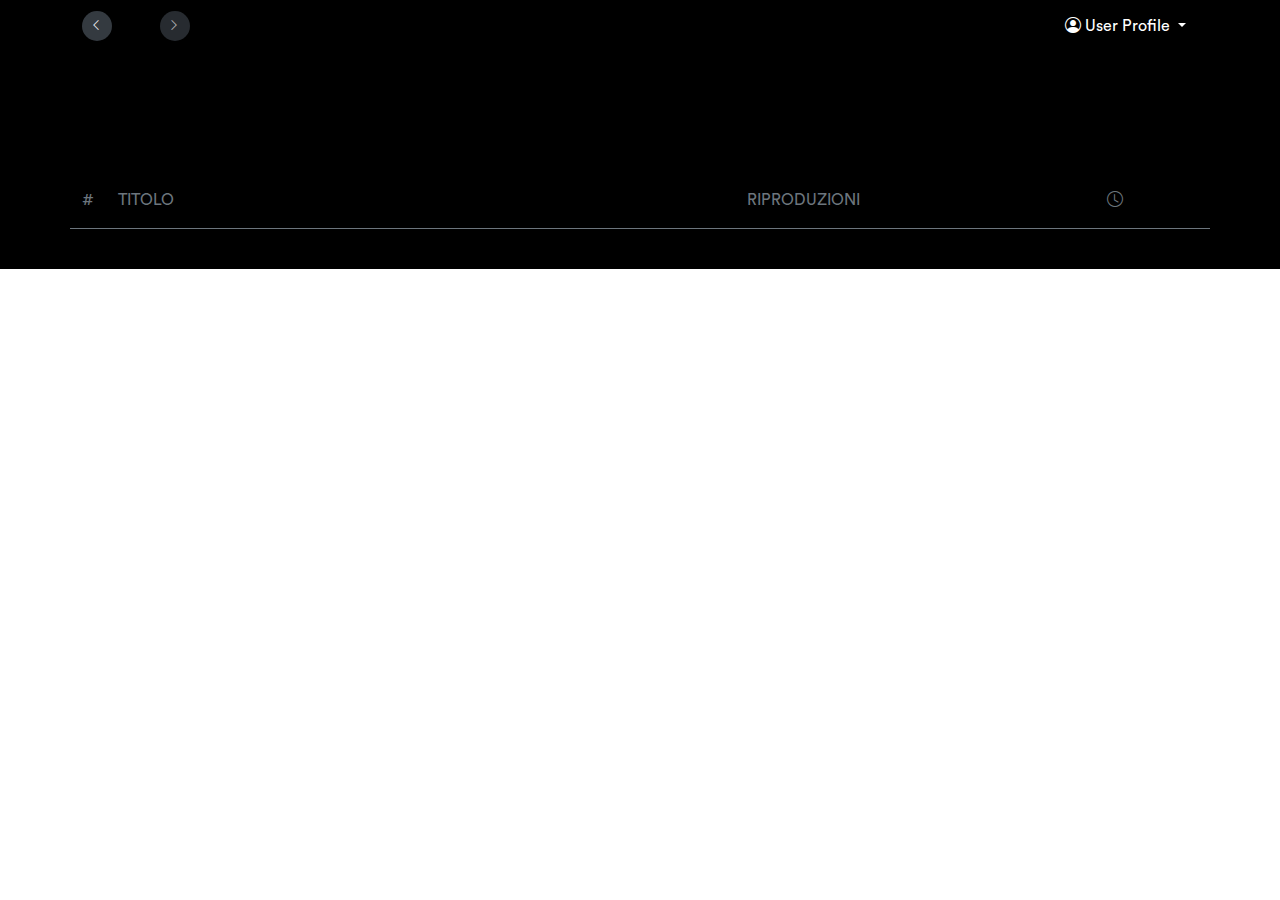
==== album.html @ a4361ab7 "Fix finale" ====
<!DOCTYPE html>
<html lang="en">

<head>
  <meta charset="UTF-8">
  <meta name="description" content="Clone Spotify di Team-6 Build Week 2 Fs0723">
  <meta name="keywords" content="Esercizio, Epicode, Spotify">
  <meta name="author"
    content="Ermias De Angeli, Francesco Sileoni, Giuseppe Riccardo Averna, Fabio Gilardi, Vincenzo Costantini ">
  <meta name="viewport" content="width=device-width, initial-scale=1.0">

  <!-- Open Graph tags per la condivisione sui social media -->
  <meta property="og:title" content="Clonify" />
  <meta property="og:type" content="website" />
  <meta property="og:url" content="https://vikappa.github.io/BW2-TEAM6/" />
  <meta property="og:image" content="https://raw.githubusercontent.com/Vikappa/BW2-TEAM6/main/assets/meta/share.png" />
  <meta property="og:description" content="Clone Spotify di Team-6 Build Week 2 Fs0723" />
  <meta property="og:site_name" content="Clonify" />

  <!-- Twitter Card tags -->
  <meta name="twitter:card" content="https://raw.githubusercontent.com/Vikappa/BW2-TEAM6/main/assets/meta/share.png">
  <meta name="twitter:site" content="@nomeutenteTwitter">
  <meta name="twitter:title" content="Clonify">
  <meta name="twitter:description" content="Clone Spotify di Team-6 Build Week 2 Fs0723">
  <meta name="twitter:image" content="https://raw.githubusercontent.com/Vikappa/BW2-TEAM6/main/assets/meta/share.png">

  <!-- Canonical Link per evitare contenuto duplicato -->
  <link rel="canonical" href="https://vikappa.github.io/BW2-TEAM6/">

  <!-- Favicon -->
  <link rel="icon" type="image/png" sizes="32x32" href="./assets/meta/favIcon.png">
  <link rel="apple-touch-icon" sizes="180x180" href="./assets/meta/favIcon.png">
  <link rel="stylesheet" href="./assets/scss/style.css" />

  <!-- STYLE -->
  <link rel="stylesheet" href="https://cdn.jsdelivr.net/npm/bootstrap-icons@1.11.3/font/bootstrap-icons.min.css" />
  <link rel="stylesheet" href="./assets/css/index.css" />

  <!-- FONT -->
  <link rel="stylesheet" href="./assets/css/circular-font.css" />
  <title>Album Page</title>
</head>

<body style="font-family: circular">
  <div class="barra-sinistra"></div>

  <main class="bg-black">
    <div class="container pb-2 pb-md-4 pt-md-0">
      <div class="row">
        <!--Parte superiore frecce e utente-->
        <div class="col-md-12 d-none pt-2 pb-4 d-md-flex justify-content-between bg-color">
          <div class="d-flex align-items-center">
            <a class="me-5 bg-dark text-light btn-circle px-2 py-1 d-flex align-items-center border-0"
              href="./index.html">
              <i class="bi bi-chevron-left"></i>
            </a>
            <button class="bg-dark text-light btn-circle px-2 py-1 d-flex align-items-center opacity-75 border-0">
              <i class="bi bi-chevron-right"></i>
            </button>
          </div>
          <div class="dropdown">
            <button class="btn btn-dark rounded-pill dropdown-toggle bg-black border-0" type="button"
              data-bs-toggle="dropdown" aria-expanded="false">
              <i class="bi bi-person-circle"></i> User Profile
            </button>
            <ul class="dropdown-menu dropdown-menu-dark">
              <li><a class="dropdown-item" href="#">Action</a></li>
              <li><a class="dropdown-item" href="#">Another action</a></li>
              <li>
                <a class="dropdown-item" href="#">Something else here</a>
              </li>
              <li>
                <hr class="dropdown-divider" />
              </li>
              <li><a class="dropdown-item" href="#">Separated link</a></li>
            </ul>
          </div>
        </div>
        <!-- Album e info dell'album -->
        <div class="col-12 pb-md-0 py-2 bg-color" id="albumCover">
          <div class="row"></div>
        </div>
        <!-- Sezione play e album interaction desktop -->
        <div class="col-12 d-none d-md-flex align-items-center py-5 bg-linear" id="playBar">
        </div>
        <!-- Sezione play e album interaction mobile  -->
        <div class="col-12 d-md-none d-flex align-items-center justify-content-between py-3 bg-linear">
          <div>
            <button class="text-white fs-3 btn btn-body border-0">
              <i class="bi bi-heart"></i>
            </button>
            <button class="text-white fs-3 btn btn-body border-0 mx-3">
              <i class="bi bi-arrow-down-circle"></i>
            </button>
            <button class="text-white fs-3 btn btn-body border-0">
              <i class="bi bi-three-dots-vertical"></i>
            </button>
          </div>
          <div>
            <button class="text-white fs-3 btn btn-body border-0">
              <i class="bi bi-shuffle"></i>
            </button>
            <button class="bg-primary fs-2 text-white ms-3 border-0 rounded-circle pt-1 px-2">
              <i class="bi bi-caret-right-fill"></i>
            </button>
          </div>
        </div>
        <!-- Sezione tracce -->
        <div class="col-12 pt-0 pt-md-3" id="albumTracks">
          <div class="row d-none d-md-flex border-bottom border-secondary mb-3">
            <div class="col-7" id="trackName">
              <p class="text-secondary"><span class="me-4">#</span>TITOLO</p>
            </div>
            <div class="col-3" id="trackReproductions">
              <p class="text-secondary">RIPRODUZIONI</p>
            </div>
            <div class="col-2 text-center" id="trackDuration">
              <i class="bi bi-clock text-secondary"></i>
            </div>
          </div>
        </div>
      </div>
    </div>
  </main>

  <div class="barra-destra"></div>

  <script src="./scripts/bootstrap/bootstrap.bundle.min.js"></script>
  <script type="module" src="./album.js"></script>
  <script type="module" src="./scripts/fetchAlbumObg.js"></script>
</body>

</html>
---- assets/css/index.css ----
.btn-circle.btn-xl {
    width: 70px;
    height: 70px;
    padding: 10px 16px;
    border-radius: 35px;
    font-size: 24px;
    line-height: 1.33;
}

.btn-circle {
    width: 30px;
    height: 30px;
    padding: 6px 0px;
    border-radius: 15px;
    text-align: center;
    font-size: 12px;
    line-height: 1.42857;
}

.gradient-bg-diagonalGray {
    background: radial-gradient(circle at top right, #202020 25%, #050505 75%);

}

.userBar {
    display: flex;
    justify-content: space-between;
    padding: 1%;
}

/* Modifiche valori classi BS ad hoc  */

.userButton {
    --bs-btn-color: black;
    --bs-btn-bg: black;
    --bs-btn-hover-bg: #383838;
    --bs-btn-border-color: transparent;
    --bs-btn-hover-border-color: white;
    padding: var(--bs-btn-padding-y) var(--bs-btn-padding-x);
    font-family: var(--bs-btn-font-family);
    font-size: var(--bs-btn-font-size);
    font-weight: var(--bs-btn-font-weight);
    line-height: var(--bs-btn-line-height);
    border: var(--bs-btn-border-width) solid var(--bs-btn-border-color);
    border-radius: var(--bs-btn-border-radius);
    background-color: var(--bs-btn-bg);
}

.ridimensiona {
    height: 35px;
    width: 35px;
    border-radius: 100%;
}

.cardBuonasera {
    width: 30% !important;
}

.cardBuonasera:hover {
    filter: brightness(150%);
}

.liRicerca:hover {
    filter: brightness(150%);
    background-color: var(--bs-gray-700);
}

#albumCoverPlayerbar {
    height: auto;
    object-fit: contain;
    object-position: center;
    height: 100%;
}

.hover-red:hover {
    color: var(--bs-danger) !important;

}

.hover-green:hover {
    color: var(--bs-primary) !important;
}

.bi-pause-circle-fill {
    color: var(--bs-primary) !important;

}

.smalltext {
    font-size: 11px !important;
}

.smalltitle {
    font-size: 17px !important;
}

.imgSearchBar {
    height: 60px !important;
    width: auto !important;
}

#barraDestra {
    width: 15%;
}

#barraDestra.closing {
    animation: close;
    transition: width 0.5s ease-in-out;
    display: none;
    animation: closing 0.5s forwards;
}

#imgHeroTrack {
    display: none;
}

@media screen and (min-height: 576px) {
    #imgHeroTrack {
        display: inline;
        width: 200px;
        height: 200px;
    }

    #titoloHeaderTrack {
        font-size: 2rem !important;
    }
}

@media screen and (min-height: 768px) {

    #titoloHeaderTrack {
        font-size: 3rem !important;
    }
}

@media screen and (min-height: 992px) {

    #titoloHeaderTrack {
        font-size: 4rem !important;
    }
}
---- assets/css/circular-font.css ----
@font-face {
  font-family: "Circular";
  src: url(../fonts/CircularStd-Light.otf);
  font-weight: 300;
  font-style: normal;
}
@font-face {
  font-family: "Circular";
  src: url(../fonts/CircularStd-LightItalic.otf);
  font-weight: 300;
  font-style: italic;
}
@font-face {
  font-family: "Circular";
  src: url(../fonts/CircularStd-Book.otf);
  font-weight: 400;
  font-style: normal;
}
@font-face {
  font-family: "Circular";
  src: url(../fonts/CircularStd-BookItalic.otf);
  font-weight: 400;
  font-style: italic;
}
@font-face {
  font-family: "Circular";
  src: url(../fonts/CircularStd-Medium.otf);
  font-weight: 500;
  font-style: normal;
}
@font-face {
  font-family: "Circular";
  src: url(../fonts/CircularStd-MediumItalic.otf);
  font-weight: 500;
  font-style: italic;
}
@font-face {
  font-family: "Circular";
  src: url(../fonts/CircularStd-MediumItalic.otf);
  font-weight: 500;
  font-style: italic;
}
@font-face {
  font-family: "Circular";
  src: url(../fonts/CircularStd-Bold.otf);
  font-weight: 700;
  font-style: normal;
}
@font-face {
  font-family: "Circular";
  src: url(../fonts/CircularStd-BoldItalic.otf);
  font-weight: 700;
  font-style: italic;
}
@font-face {
  font-family: "Circular";
  src: url(../fonts/CircularStd-Black.otf);
  font-weight: 900;
  font-style: normal;
}
@font-face {
  font-family: "Circular";
  src: url(../fonts/CircularStd-BlackItalic.otf);
  font-weight: 900;
  font-style: italic;
}
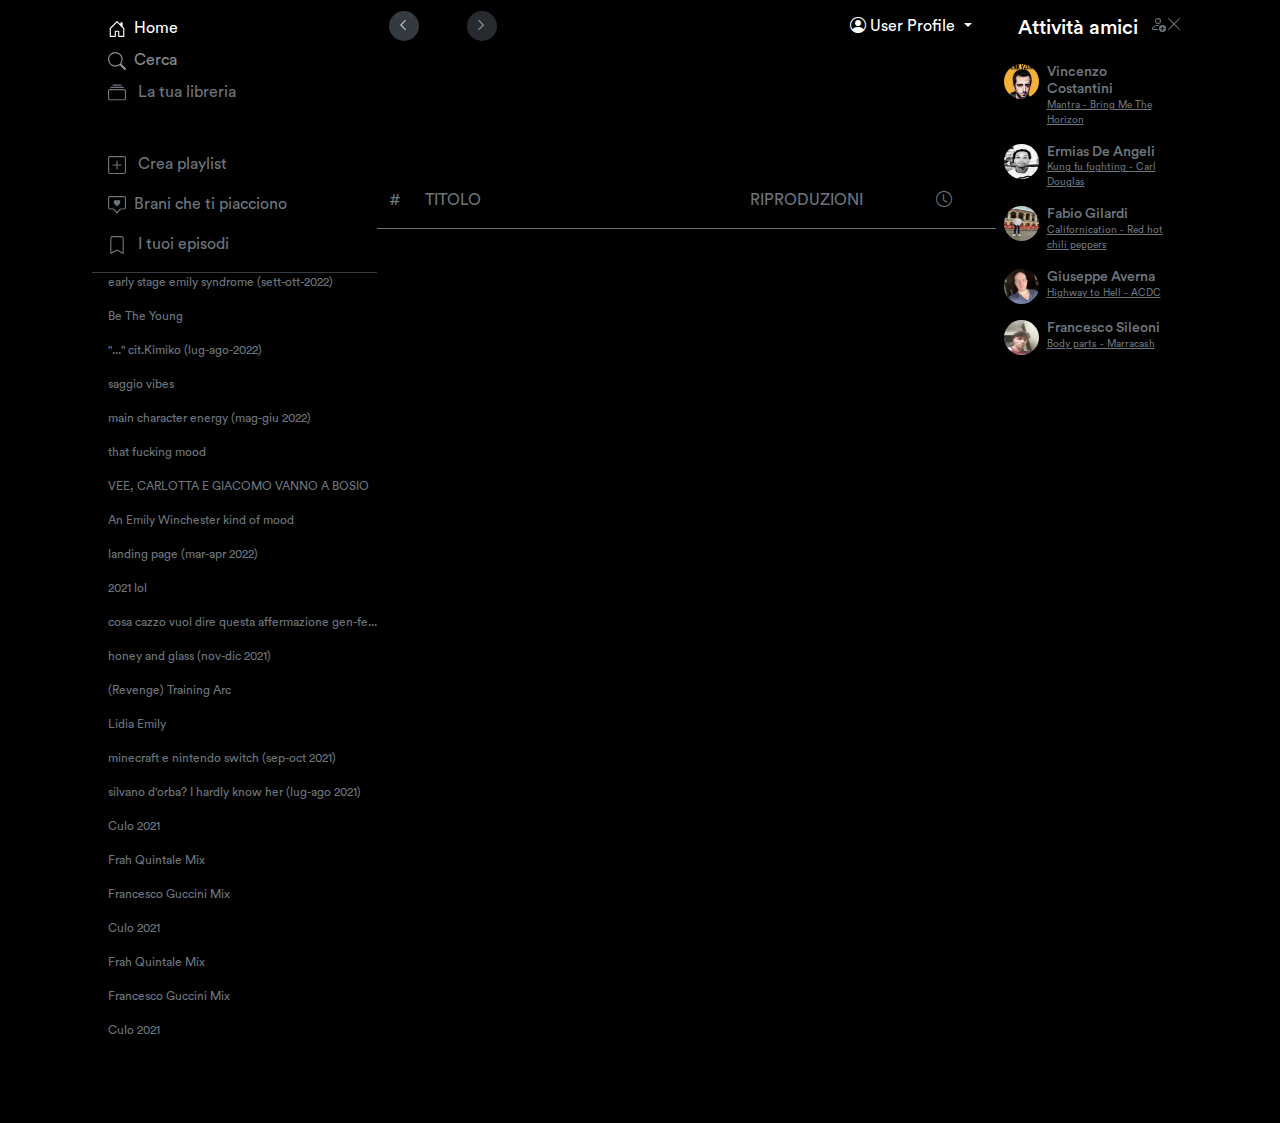
==== commit 74aa3af1: "sidebars-added" ====
--- a/album.html
+++ b/album.html
@@ -1,133 +1,442 @@
 <!DOCTYPE html>
 <html lang="en">
-
-<head>
-  <meta charset="UTF-8">
-  <meta name="description" content="Clone Spotify di Team-6 Build Week 2 Fs0723">
-  <meta name="keywords" content="Esercizio, Epicode, Spotify">
-  <meta name="author"
-    content="Ermias De Angeli, Francesco Sileoni, Giuseppe Riccardo Averna, Fabio Gilardi, Vincenzo Costantini ">
-  <meta name="viewport" content="width=device-width, initial-scale=1.0">
-
-  <!-- Open Graph tags per la condivisione sui social media -->
-  <meta property="og:title" content="Clonify" />
-  <meta property="og:type" content="website" />
-  <meta property="og:url" content="https://vikappa.github.io/BW2-TEAM6/" />
-  <meta property="og:image" content="https://raw.githubusercontent.com/Vikappa/BW2-TEAM6/main/assets/meta/share.png" />
-  <meta property="og:description" content="Clone Spotify di Team-6 Build Week 2 Fs0723" />
-  <meta property="og:site_name" content="Clonify" />
-
-  <!-- Twitter Card tags -->
-  <meta name="twitter:card" content="https://raw.githubusercontent.com/Vikappa/BW2-TEAM6/main/assets/meta/share.png">
-  <meta name="twitter:site" content="@nomeutenteTwitter">
-  <meta name="twitter:title" content="Clonify">
-  <meta name="twitter:description" content="Clone Spotify di Team-6 Build Week 2 Fs0723">
-  <meta name="twitter:image" content="https://raw.githubusercontent.com/Vikappa/BW2-TEAM6/main/assets/meta/share.png">
-
-  <!-- Canonical Link per evitare contenuto duplicato -->
-  <link rel="canonical" href="https://vikappa.github.io/BW2-TEAM6/">
-
-  <!-- Favicon -->
-  <link rel="icon" type="image/png" sizes="32x32" href="./assets/meta/favIcon.png">
-  <link rel="apple-touch-icon" sizes="180x180" href="./assets/meta/favIcon.png">
-  <link rel="stylesheet" href="./assets/scss/style.css" />
-
-  <!-- STYLE -->
-  <link rel="stylesheet" href="https://cdn.jsdelivr.net/npm/bootstrap-icons@1.11.3/font/bootstrap-icons.min.css" />
-  <link rel="stylesheet" href="./assets/css/index.css" />
-
-  <!-- FONT -->
-  <link rel="stylesheet" href="./assets/css/circular-font.css" />
-  <title>Album Page</title>
-</head>
-
-<body style="font-family: circular">
-  <div class="barra-sinistra"></div>
-
-  <main class="bg-black">
-    <div class="container pb-2 pb-md-4 pt-md-0">
-      <div class="row">
-        <!--Parte superiore frecce e utente-->
-        <div class="col-md-12 d-none pt-2 pb-4 d-md-flex justify-content-between bg-color">
-          <div class="d-flex align-items-center">
-            <a class="me-5 bg-dark text-light btn-circle px-2 py-1 d-flex align-items-center border-0"
-              href="./index.html">
-              <i class="bi bi-chevron-left"></i>
-            </a>
-            <button class="bg-dark text-light btn-circle px-2 py-1 d-flex align-items-center opacity-75 border-0">
-              <i class="bi bi-chevron-right"></i>
-            </button>
-          </div>
-          <div class="dropdown">
-            <button class="btn btn-dark rounded-pill dropdown-toggle bg-black border-0" type="button"
-              data-bs-toggle="dropdown" aria-expanded="false">
-              <i class="bi bi-person-circle"></i> User Profile
-            </button>
-            <ul class="dropdown-menu dropdown-menu-dark">
-              <li><a class="dropdown-item" href="#">Action</a></li>
-              <li><a class="dropdown-item" href="#">Another action</a></li>
-              <li>
-                <a class="dropdown-item" href="#">Something else here</a>
+  <head>
+    <meta charset="UTF-8" />
+    <meta
+      name="description"
+      content="Clone Spotify di Team-6 Build Week 2 Fs0723"
+    />
+    <meta name="keywords" content="Esercizio, Epicode, Spotify" />
+    <meta
+      name="author"
+      content="Ermias De Angeli, Francesco Sileoni, Giuseppe Riccardo Averna, Fabio Gilardi, Vincenzo Costantini "
+    />
+    <meta name="viewport" content="width=device-width, initial-scale=1.0" />
+
+    <!-- Open Graph tags per la condivisione sui social media -->
+    <meta property="og:title" content="Clonify" />
+    <meta property="og:type" content="website" />
+    <meta property="og:url" content="https://vikappa.github.io/BW2-TEAM6/" />
+    <meta
+      property="og:image"
+      content="https://raw.githubusercontent.com/Vikappa/BW2-TEAM6/main/assets/meta/share.png"
+    />
+    <meta
+      property="og:description"
+      content="Clone Spotify di Team-6 Build Week 2 Fs0723"
+    />
+    <meta property="og:site_name" content="Clonify" />
+
+    <!-- Twitter Card tags -->
+    <meta
+      name="twitter:card"
+      content="https://raw.githubusercontent.com/Vikappa/BW2-TEAM6/main/assets/meta/share.png"
+    />
+    <meta name="twitter:site" content="@nomeutenteTwitter" />
+    <meta name="twitter:title" content="Clonify" />
+    <meta
+      name="twitter:description"
+      content="Clone Spotify di Team-6 Build Week 2 Fs0723"
+    />
+    <meta
+      name="twitter:image"
+      content="https://raw.githubusercontent.com/Vikappa/BW2-TEAM6/main/assets/meta/share.png"
+    />
+
+    <!-- Canonical Link per evitare contenuto duplicato -->
+    <link rel="canonical" href="https://vikappa.github.io/BW2-TEAM6/" />
+
+    <!-- Favicon -->
+    <link
+      rel="icon"
+      type="image/png"
+      sizes="32x32"
+      href="./assets/meta/favIcon.png"
+    />
+    <link
+      rel="apple-touch-icon"
+      sizes="180x180"
+      href="./assets/meta/favIcon.png"
+    />
+    <link rel="stylesheet" href="./assets/scss/style.css" />
+
+    <!-- STYLE -->
+    <link
+      rel="stylesheet"
+      href="https://cdn.jsdelivr.net/npm/bootstrap-icons@1.11.3/font/bootstrap-icons.min.css"
+    />
+    <link rel="stylesheet" href="./assets/css/index.css" />
+
+    <!-- FONT -->
+    <link rel="stylesheet" href="./assets/css/circular-font.css" />
+    <title>Album Page</title>
+  </head>
+
+  <body
+    class="d-flex grow-1 w-100 bg-black justify-content-center"
+    style="font-family: circular"
+  >
+    <div class="barra-sinistra d-none d-lg-inline">
+      <nav
+        class="navbar navbar-expand-lg bg-body-tertiary py-0"
+        data-bs-theme="dark"
+      >
+        <div class="container-fluid bg-black px-0">
+          <button
+            class="navbar-toggler"
+            type="button"
+            data-bs-toggle="collapse"
+            data-bs-target="#navbarTogglerDemo02"
+            aria-controls="navbarTogglerDemo02"
+            aria-expanded="false"
+            aria-label="Toggle navigation"
+          >
+            <span class="navbar-toggler-icon"></span>
+          </button>
+          <div class="collapse navbar-collapse" id="navbarTogglerDemo02">
+            <ul class="navbar-nav me-auto mb-2 mb-lg-0 px-3 d-inline">
+              <li class="nav-item">
+                <a class="nav-link active" aria-current="page" href="#"> </a>
+                <svg
+                  xmlns="http://www.w3.org/2000/svg"
+                  width="18"
+                  height="18"
+                  fill="currentColor"
+                  class="bi bi-house-door text-white me-1"
+                  viewBox="0 0 16 16"
+                >
+                  <path
+                    d="M8.354 1.146a.5.5 0 0 0-.708 0l-6 6A.5.5 0 0 0 1.5 7.5v7a.5.5 0 0 0 .5.5h4.5a.5.5 0 0 0 .5-.5v-4h2v4a.5.5 0 0 0 .5.5H14a.5.5 0 0 0 .5-.5v-7a.5.5 0 0 0-.146-.354L13 5.793V2.5a.5.5 0 0 0-.5-.5h-1a.5.5 0 0 0-.5.5v1.293zM2.5 14V7.707l5.5-5.5 5.5 5.5V14H10v-4a.5.5 0 0 0-.5-.5h-3a.5.5 0 0 0-.5.5v4z"
+                  />
+                </svg>
+                <span class="text-white">Home</span>
               </li>
-              <li>
-                <hr class="dropdown-divider" />
+              <li class="nav-item ps-0" id="cercaLi">
+                <a class="nav-link ps-0" href="#" id="cercaAnchor">
+                  <svg
+                    xmlns="http://www.w3.org/2000/svg"
+                    width="18"
+                    height="18"
+                    fill="currentColor"
+                    class="bi bi-search me-2"
+                    viewBox="0 0 16 16"
+                  >
+                    <path
+                      d="M11.742 10.344a6.5 6.5 0 1 0-1.397 1.398h-.001q.044.06.098.115l3.85 3.85a1 1 0 0 0 1.415-1.414l-3.85-3.85a1 1 0 0 0-.115-.1zM12 6.5a5.5 5.5 0 1 1-11 0 5.5 5.5 0 0 1 11 0"
+                    /></svg
+                  >Cerca</a
+                >
               </li>
-              <li><a class="dropdown-item" href="#">Separated link</a></li>
+              <li class="nav-item">
+                <svg
+                  xmlns="http://www.w3.org/2000/svg"
+                  width="18"
+                  height="18"
+                  fill="currentColor"
+                  class="bi bi-collection text-secondary me-2"
+                  viewBox="0 0 16 16"
+                >
+                  <path
+                    d="M2.5 3.5a.5.5 0 0 1 0-1h11a.5.5 0 0 1 0 1zm2-2a.5.5 0 0 1 0-1h7a.5.5 0 0 1 0 1zM0 13a1.5 1.5 0 0 0 1.5 1.5h13A1.5 1.5 0 0 0 16 13V6a1.5 1.5 0 0 0-1.5-1.5h-13A1.5 1.5 0 0 0 0 6zm1.5.5A.5.5 0 0 1 1 13V6a.5.5 0 0 1 .5-.5h13a.5.5 0 0 1 .5.5v7a.5.5 0 0 1-.5.5z"
+                  />
+                </svg>
+                <span class="text-secondary">La tua libreria</span>
+              </li>
             </ul>
           </div>
         </div>
-        <!-- Album e info dell'album -->
-        <div class="col-12 pb-md-0 py-2 bg-color" id="albumCover">
-          <div class="row"></div>
-        </div>
-        <!-- Sezione play e album interaction desktop -->
-        <div class="col-12 d-none d-md-flex align-items-center py-5 bg-linear" id="playBar">
-        </div>
-        <!-- Sezione play e album interaction mobile  -->
-        <div class="col-12 d-md-none d-flex align-items-center justify-content-between py-3 bg-linear">
-          <div>
-            <button class="text-white fs-3 btn btn-body border-0">
-              <i class="bi bi-heart"></i>
-            </button>
-            <button class="text-white fs-3 btn btn-body border-0 mx-3">
-              <i class="bi bi-arrow-down-circle"></i>
-            </button>
-            <button class="text-white fs-3 btn btn-body border-0">
-              <i class="bi bi-three-dots-vertical"></i>
-            </button>
+      </nav>
+      <div
+        class="ps-3 pt-5 border-bottom border-secondary border-opacity-50 bg-black text-secondary"
+      >
+        <p>
+          <svg
+            xmlns="http://www.w3.org/2000/svg"
+            width="18"
+            height="18"
+            fill="currentColor"
+            class="bi bi-plus-square me-2"
+            viewBox="0 0 16 16"
+          >
+            <path
+              d="M14 1a1 1 0 0 1 1 1v12a1 1 0 0 1-1 1H2a1 1 0 0 1-1-1V2a1 1 0 0 1 1-1zM2 0a2 2 0 0 0-2 2v12a2 2 0 0 0 2 2h12a2 2 0 0 0 2-2V2a2 2 0 0 0-2-2z"
+            />
+            <path
+              d="M8 4a.5.5 0 0 1 .5.5v3h3a.5.5 0 0 1 0 1h-3v3a.5.5 0 0 1-1 0v-3h-3a.5.5 0 0 1 0-1h3v-3A.5.5 0 0 1 8 4"
+            />
+          </svg>
+          <span>Crea playlist</span>
+        </p>
+        <p class="d-flex flex-nowrap">
+          <svg
+            xmlns="http://www.w3.org/2000/svg"
+            width="18"
+            height="18"
+            fill="currentColor"
+            class="bi bi-chat-square-heart me-2 mt-1"
+            viewBox="0 0 16 16"
+          >
+            <path
+              d="M14 1a1 1 0 0 1 1 1v8a1 1 0 0 1-1 1h-2.5a2 2 0 0 0-1.6.8L8 14.333 6.1 11.8a2 2 0 0 0-1.6-.8H2a1 1 0 0 1-1-1V2a1 1 0 0 1 1-1zM2 0a2 2 0 0 0-2 2v8a2 2 0 0 0 2 2h2.5a1 1 0 0 1 .8.4l1.9 2.533a1 1 0 0 0 1.6 0l1.9-2.533a1 1 0 0 1 .8-.4H14a2 2 0 0 0 2-2V2a2 2 0 0 0-2-2z"
+            />
+            <path
+              d="M8 3.993c1.664-1.711 5.825 1.283 0 5.132-5.825-3.85-1.664-6.843 0-5.132"
+            />
+          </svg>
+          <span>Brani che ti piacciono</span>
+        </p>
+        <p>
+          <svg
+            xmlns="http://www.w3.org/2000/svg"
+            width="18"
+            height="18"
+            fill="currentColor"
+            class="bi bi-bookmark me-2"
+            viewBox="0 0 16 16"
+          >
+            <path
+              d="M2 2a2 2 0 0 1 2-2h8a2 2 0 0 1 2 2v13.5a.5.5 0 0 1-.777.416L8 13.101l-5.223 2.815A.5.5 0 0 1 2 15.5zm2-1a1 1 0 0 0-1 1v12.566l4.723-2.482a.5.5 0 0 1 .554 0L13 14.566V2a1 1 0 0 0-1-1z"
+            />
+          </svg>
+          <span>I tuoi episodi</span>
+        </p>
+      </div>
+
+      <div class="ps-3 bg-black text-secondary" id="pbox">
+        <p>early stage emily syndrome (sett-ott-2022)</p>
+        <p>Be The Young</p>
+        <p>"..." cit.Kimiko (lug-ago-2022)</p>
+        <p>saggio vibes</p>
+        <p>main character energy (mag-giu 2022)</p>
+        <p>that fucking mood</p>
+        <p>VEE, CARLOTTA E GIACOMO VANNO A BOSIO</p>
+        <p>An Emily Winchester kind of mood</p>
+        <p>landing page (mar-apr 2022)</p>
+        <p>2021 lol</p>
+        <p>cosa cazzo vuol dire questa affermazione gen-fe...</p>
+        <p>honey and glass (nov-dic 2021)</p>
+        <p>(Revenge) Training Arc</p>
+        <p>Lidia Emily</p>
+        <p>minecraft e nintendo switch (sep-oct 2021)</p>
+        <p>silvano d'orba? I hardly know her (lug-ago 2021)</p>
+        <p>Culo 2021</p>
+        <p>Frah Quintale Mix</p>
+        <p>Francesco Guccini Mix</p>
+        <p>Culo 2021</p>
+        <p>Frah Quintale Mix</p>
+        <p>Francesco Guccini Mix</p>
+        <p>Culo 2021</p>
+        <p>Frah Quintale Mix</p>
+        <p>Francesco Guccini Mix</p>
+      </div>
+    </div>
+
+    <main class="bg-black">
+      <div class="container pb-2 pb-md-4 pt-md-0">
+        <div class="row">
+          <!--Parte superiore frecce e utente-->
+          <div
+            class="col-md-12 d-none pt-2 pb-4 d-md-flex justify-content-between bg-color"
+          >
+            <div class="d-flex align-items-center">
+              <a
+                class="me-5 bg-dark text-light btn-circle px-2 py-1 d-flex align-items-center border-0"
+                href="./index.html"
+              >
+                <i class="bi bi-chevron-left"></i>
+              </a>
+              <button
+                class="bg-dark text-light btn-circle px-2 py-1 d-flex align-items-center opacity-75 border-0"
+              >
+                <i class="bi bi-chevron-right"></i>
+              </button>
+            </div>
+            <div class="dropdown">
+              <button
+                class="btn btn-dark rounded-pill dropdown-toggle bg-black border-0"
+                type="button"
+                data-bs-toggle="dropdown"
+                aria-expanded="false"
+              >
+                <i class="bi bi-person-circle"></i> User Profile
+              </button>
+              <ul class="dropdown-menu dropdown-menu-dark">
+                <li><a class="dropdown-item" href="#">Action</a></li>
+                <li><a class="dropdown-item" href="#">Another action</a></li>
+                <li>
+                  <a class="dropdown-item" href="#">Something else here</a>
+                </li>
+                <li>
+                  <hr class="dropdown-divider" />
+                </li>
+                <li><a class="dropdown-item" href="#">Separated link</a></li>
+              </ul>
+            </div>
           </div>
-          <div>
-            <button class="text-white fs-3 btn btn-body border-0">
-              <i class="bi bi-shuffle"></i>
-            </button>
-            <button class="bg-primary fs-2 text-white ms-3 border-0 rounded-circle pt-1 px-2">
-              <i class="bi bi-caret-right-fill"></i>
-            </button>
+          <!-- Album e info dell'album -->
+          <div class="col-12 pb-md-0 py-2 bg-color" id="albumCover">
+            <div class="row"></div>
           </div>
-        </div>
-        <!-- Sezione tracce -->
-        <div class="col-12 pt-0 pt-md-3" id="albumTracks">
-          <div class="row d-none d-md-flex border-bottom border-secondary mb-3">
-            <div class="col-7" id="trackName">
-              <p class="text-secondary"><span class="me-4">#</span>TITOLO</p>
-            </div>
-            <div class="col-3" id="trackReproductions">
-              <p class="text-secondary">RIPRODUZIONI</p>
-            </div>
-            <div class="col-2 text-center" id="trackDuration">
-              <i class="bi bi-clock text-secondary"></i>
+          <!-- Sezione play e album interaction desktop -->
+          <div
+            class="col-12 d-none d-md-flex align-items-center py-5 bg-linear playBar"
+            id="playBar"
+          ></div>
+          <!-- Sezione play e album interaction mobile  -->
+          <div
+            class="col-12 d-md-none d-flex align-items-center justify-content-center py-3 bg-linear playBar sticky-top"
+          ></div>
+          <!-- Sezione tracce -->
+          <div class="col-12 pt-0 pt-md-3" id="albumTracks">
+            <div
+              class="row d-none d-md-flex border-bottom border-secondary mb-3"
+            >
+              <div class="col-7" id="trackName">
+                <p class="text-secondary"><span class="me-4">#</span>TITOLO</p>
+              </div>
+              <div class="col-3" id="trackReproductions">
+                <p class="text-secondary">RIPRODUZIONI</p>
+              </div>
+              <div class="col-2 text-center" id="trackDuration">
+                <i class="bi bi-clock text-secondary"></i>
+              </div>
             </div>
           </div>
         </div>
       </div>
+    </main>
+
+    <div
+      class="barra-destra bg-black d-none d-lg-inline sticky-top h-100"
+      id="barraDestra"
+    >
+      <div class="barra-destra">
+        <ul class="list-unstyled bg-black text-secondary h-100">
+          <div class="d-flex justify-content-around pt-3">
+            <h5 class="text-white ps-3">Attività amici</h5>
+            <div class="d-flex justify-content-between">
+              <svg
+                xmlns="http://www.w3.org/2000/svg"
+                width="16"
+                height="16"
+                fill="currentColor"
+                class="bi bi-person-add"
+                viewBox="0 0 16 16"
+              >
+                <path
+                  d="M12.5 16a3.5 3.5 0 1 0 0-7 3.5 3.5 0 0 0 0 7m.5-5v1h1a.5.5 0 0 1 0 1h-1v1a.5.5 0 0 1-1 0v-1h-1a.5.5 0 0 1 0-1h1v-1a.5.5 0 0 1 1 0m-2-6a3 3 0 1 1-6 0 3 3 0 0 1 6 0M8 7a2 2 0 1 0 0-4 2 2 0 0 0 0 4"
+                />
+                <path
+                  d="M8.256 14a4.5 4.5 0 0 1-.229-1.004H3c.001-.246.154-.986.832-1.664C4.484 10.68 5.711 10 8 10q.39 0 .74.025c.226-.341.496-.65.804-.918Q8.844 9.002 8 9c-5 0-6 3-6 4s1 1 1 1z"
+                />
+              </svg>
+              <svg
+                xmlns="http://www.w3.org/2000/svg"
+                width="16"
+                height="16"
+                id="closeRightBar"
+                fill="currentColor"
+                class="bi bi-x-lg"
+                viewBox="0 0 16 16"
+              >
+                <path
+                  d="M2.146 2.854a.5.5 0 1 1 .708-.708L8 7.293l5.146-5.147a.5.5 0 0 1 .708.708L8.707 8l5.147 5.146a.5.5 0 0 1-.708.708L8 8.707l-5.146 5.147a.5.5 0 0 1-.708-.708L7.293 8z"
+                />
+              </svg>
+            </div>
+          </div>
+
+          <li>
+            <div class="d-flex pt-3">
+              <div class="ps-2">
+                <img
+                  src="./assets/media/imgs/placeholder/currentuser.jpg"
+                  class="card-img-top ridimensiona"
+                  alt="vincenzo-img"
+                />
+              </div>
+              <div class="card-body ps-2 pe-3 fs-6 smalltext">
+                <h5 class="card-title smalltitle">Vincenzo Costantini</h5>
+                <a class="card-text text-secondary" href="#" id="Vincenzos"
+                  >Mantra - Bring Me The Horizon</a
+                >
+              </div>
+            </div>
+          </li>
+          <li>
+            <div class="d-flex pt-3">
+              <div class="ps-2">
+                <img
+                  src="./assets/media/imgs/placeholder/img-ermias.jpeg"
+                  class="card-img-top ridimensiona"
+                  alt="ermias-img"
+                />
+              </div>
+              <div class="card-body ps-2 pe-3 fs-6 smalltext">
+                <h5 class="card-title smalltitle">Ermias De Angeli</h5>
+                <a class="card-text text-secondary" href="#" id="Ermias"
+                  >Kung fu fughting - Carl Douglas</a
+                >
+              </div>
+            </div>
+          </li>
+          <li>
+            <div class="d-flex pt-3">
+              <div class="ps-2">
+                <img
+                  src="./assets/media/imgs/placeholder/IMG-Fabio.jpg"
+                  class="card-img-top ridimensiona"
+                  alt="fabio-img"
+                />
+              </div>
+              <div class="card-body ps-2 pe-3 fs-6 smalltext">
+                <h5 class="card-title smalltitle">Fabio Gilardi</h5>
+                <a class="card-text text-secondary" href="#" id="Fabios"
+                  >Californication - Red hot chili peppers</a
+                >
+              </div>
+            </div>
+          </li>
+          <li>
+            <div class="d-flex pt-3">
+              <div class="ps-2">
+                <img
+                  src="./assets/media/imgs/placeholder/foto Giuseppe.jpg"
+                  class="card-img-top ridimensiona"
+                  alt="giuseppe-img"
+                />
+              </div>
+              <div class="card-body ps-2 pe-3 fs-6 smalltext">
+                <h5 class="card-title smalltitle">Giuseppe Averna</h5>
+                <a class="card-text text-secondary" href="#" id="Giuseppes"
+                  >Highway to Hell - ACDC</a
+                >
+              </div>
+            </div>
+          </li>
+          <li>
+            <div class="d-flex pt-3">
+              <div class="ps-2">
+                <img
+                  src="./assets/media/imgs/placeholder/img-francesco.jpeg"
+                  class="card-img-top ridimensiona"
+                  alt="francesco-img"
+                />
+              </div>
+              <div class="card-body ps-2 pe-3 fs-6 smalltext">
+                <h5 class="card-title smalltitle">Francesco Sileoni</h5>
+                <a class="card-text text-secondary" href="#" id="Francescos"
+                  >Body parts - Marracash</a
+                >
+              </div>
+            </div>
+          </li>
+        </ul>
+      </div>
     </div>
-  </main>
-
-  <div class="barra-destra"></div>
-
-  <script src="./scripts/bootstrap/bootstrap.bundle.min.js"></script>
-  <script type="module" src="./album.js"></script>
-  <script type="module" src="./scripts/fetchAlbumObg.js"></script>
-</body>
-
-</html>+
+    <script src="./scripts/bootstrap/bootstrap.bundle.min.js"></script>
+    <script type="module" src="./album.js"></script>
+    <script type="module" src="./scripts/fetchAlbumObg.js"></script>
+  </body>
+</html>
--- a/assets/css/index.css
+++ b/assets/css/index.css
@@ -5,6 +5,10 @@
     border-radius: 35px;
     font-size: 24px;
     line-height: 1.33;
+}
+
+body {
+    overflow-x: hidden;
 }
 
 .btn-circle {
@@ -53,8 +57,15 @@
 }
 
 .cardBuonasera {
-    width: 30% !important;
+    width: 47% !important;
 }
+
+@media screen and (min-width: 576px) {
+    .cardBuonasera {
+        width: 30% !important;
+    }
+}
+
 
 .cardBuonasera:hover {
     filter: brightness(150%);
@@ -87,12 +98,41 @@
 }
 
 .smalltext {
-    font-size: 11px !important;
+    font-size: 10px !important;
 }
 
 .smalltitle {
-    font-size: 17px !important;
+    font-size: 14px !important;
 }
+
+#pbox p {
+    font-size: 12px;
+   
+    
+}
+
+#pbox {
+    overflow-y: scroll;
+    max-height: 70%;
+}
+
+#pbox::-webkit-scrollbar {
+    width: 12px;
+    
+    
+}
+#pbox::-webkit-scrollbar-track {
+    background-color: #000000;
+    box-shadow: inset 0 0 5px rgb(0, 0, 0);
+    
+}
+#pbox::-webkit-scrollbar-thumb {
+    background-color: #6c6c6c;
+    
+    
+    }
+ 
+
 
 .imgSearchBar {
     height: 60px !important;
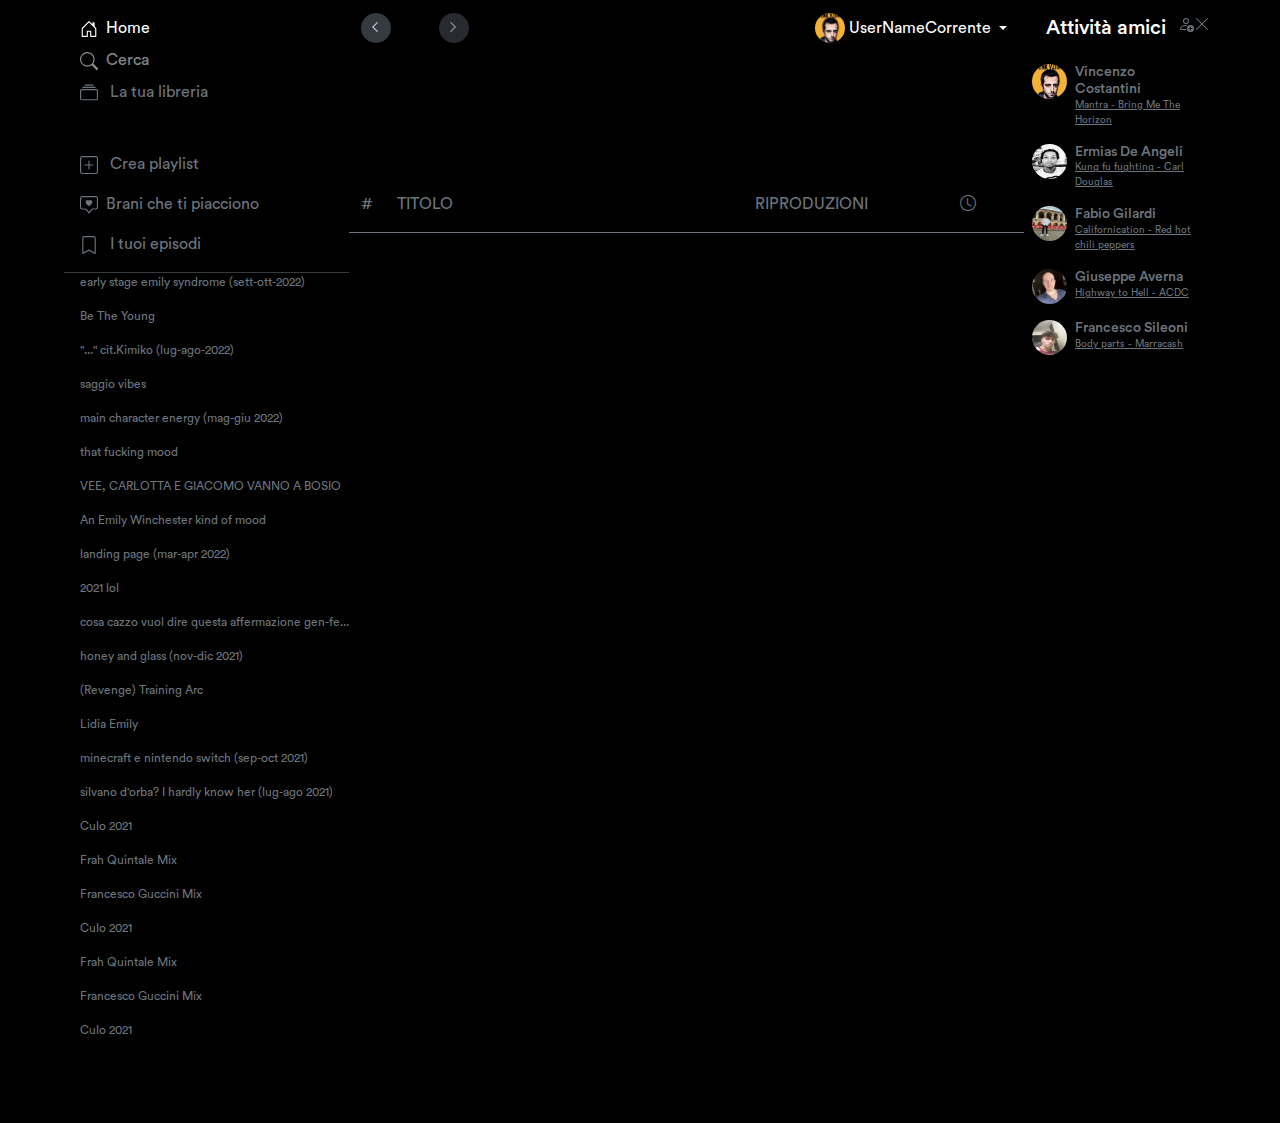
==== commit 11895b96: "navbar fixed" ====
--- a/album.html
+++ b/album.html
@@ -251,25 +251,30 @@
                 <i class="bi bi-chevron-right"></i>
               </button>
             </div>
-            <div class="dropdown">
+            <div class="dropdown d-flex align-items-center gap-2">
               <button
-                class="btn btn-dark rounded-pill dropdown-toggle bg-black border-0"
+                class="btn btn-dark userButton text-white dropdown-toggle rounded-pill p-1 d-flex align-items-center gap-1"
                 type="button"
                 data-bs-toggle="dropdown"
                 aria-expanded="false"
               >
-                <i class="bi bi-person-circle"></i> User Profile
+                <img
+                  src="./assets/media/imgs/placeholder/currentuser.jpg"
+                  class="rounded-circle"
+                  height="30px"
+                />
+                UserNameCorrente
               </button>
-              <ul class="dropdown-menu dropdown-menu-dark">
-                <li><a class="dropdown-item" href="#">Action</a></li>
-                <li><a class="dropdown-item" href="#">Another action</a></li>
+              <ul class="dropdown-menu bg-dark">
+                <li><a class="dropdown-item text-white" href="#">Amici</a></li>
                 <li>
-                  <a class="dropdown-item" href="#">Something else here</a>
+                  <a class="dropdown-item text-white" href="#">Playlist</a>
                 </li>
                 <li>
-                  <hr class="dropdown-divider" />
+                  <a class="dropdown-item text-white" href="#"
+                    >Something else here</a
+                  >
                 </li>
-                <li><a class="dropdown-item" href="#">Separated link</a></li>
               </ul>
             </div>
           </div>
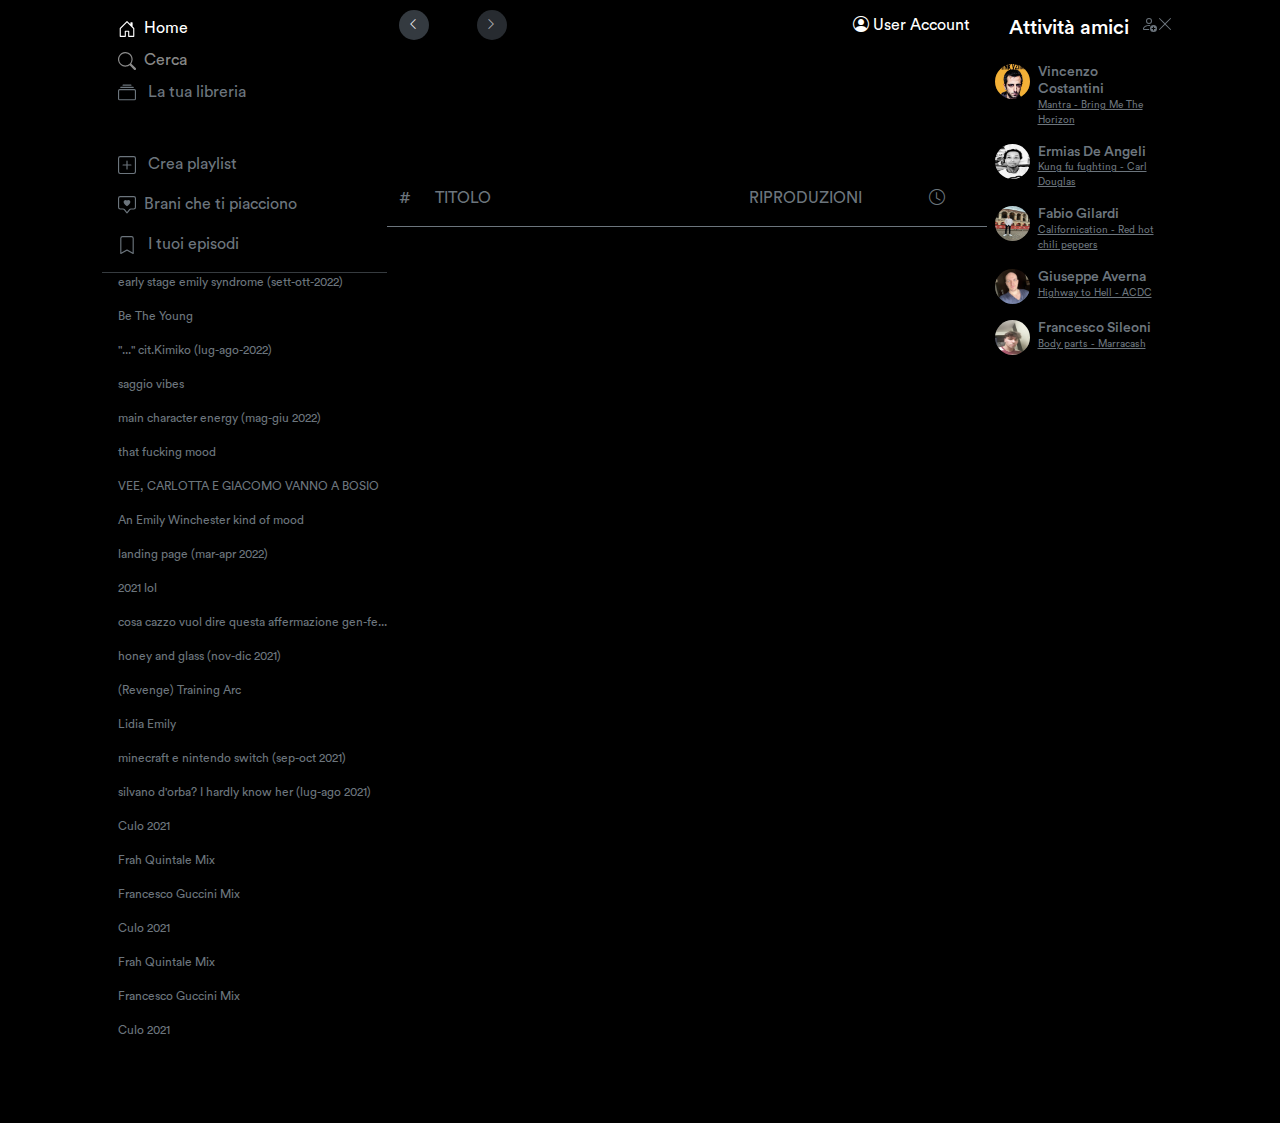
==== commit 2803704f: "log in added on album page. log in fixed in index page" ====
--- a/album.html
+++ b/album.html
@@ -251,31 +251,19 @@
                 <i class="bi bi-chevron-right"></i>
               </button>
             </div>
-            <div class="dropdown d-flex align-items-center gap-2">
+            <div
+              class="dropdown d-flex align-items-center gap-2"
+              id="dinamic-user"
+            >
               <button
-                class="btn btn-dark userButton text-white dropdown-toggle rounded-pill p-1 d-flex align-items-center gap-1"
+                class="btn btn-dark userButton text-white rounded-pill p-1 d-flex align-items-center gap-1"
                 type="button"
                 data-bs-toggle="dropdown"
                 aria-expanded="false"
               >
-                <img
-                  src="./assets/media/imgs/placeholder/currentuser.jpg"
-                  class="rounded-circle"
-                  height="30px"
-                />
-                UserNameCorrente
+                <i class="bi bi-person-circle"></i>
+                User Account
               </button>
-              <ul class="dropdown-menu bg-dark">
-                <li><a class="dropdown-item text-white" href="#">Amici</a></li>
-                <li>
-                  <a class="dropdown-item text-white" href="#">Playlist</a>
-                </li>
-                <li>
-                  <a class="dropdown-item text-white" href="#"
-                    >Something else here</a
-                  >
-                </li>
-              </ul>
             </div>
           </div>
           <!-- Album e info dell'album -->
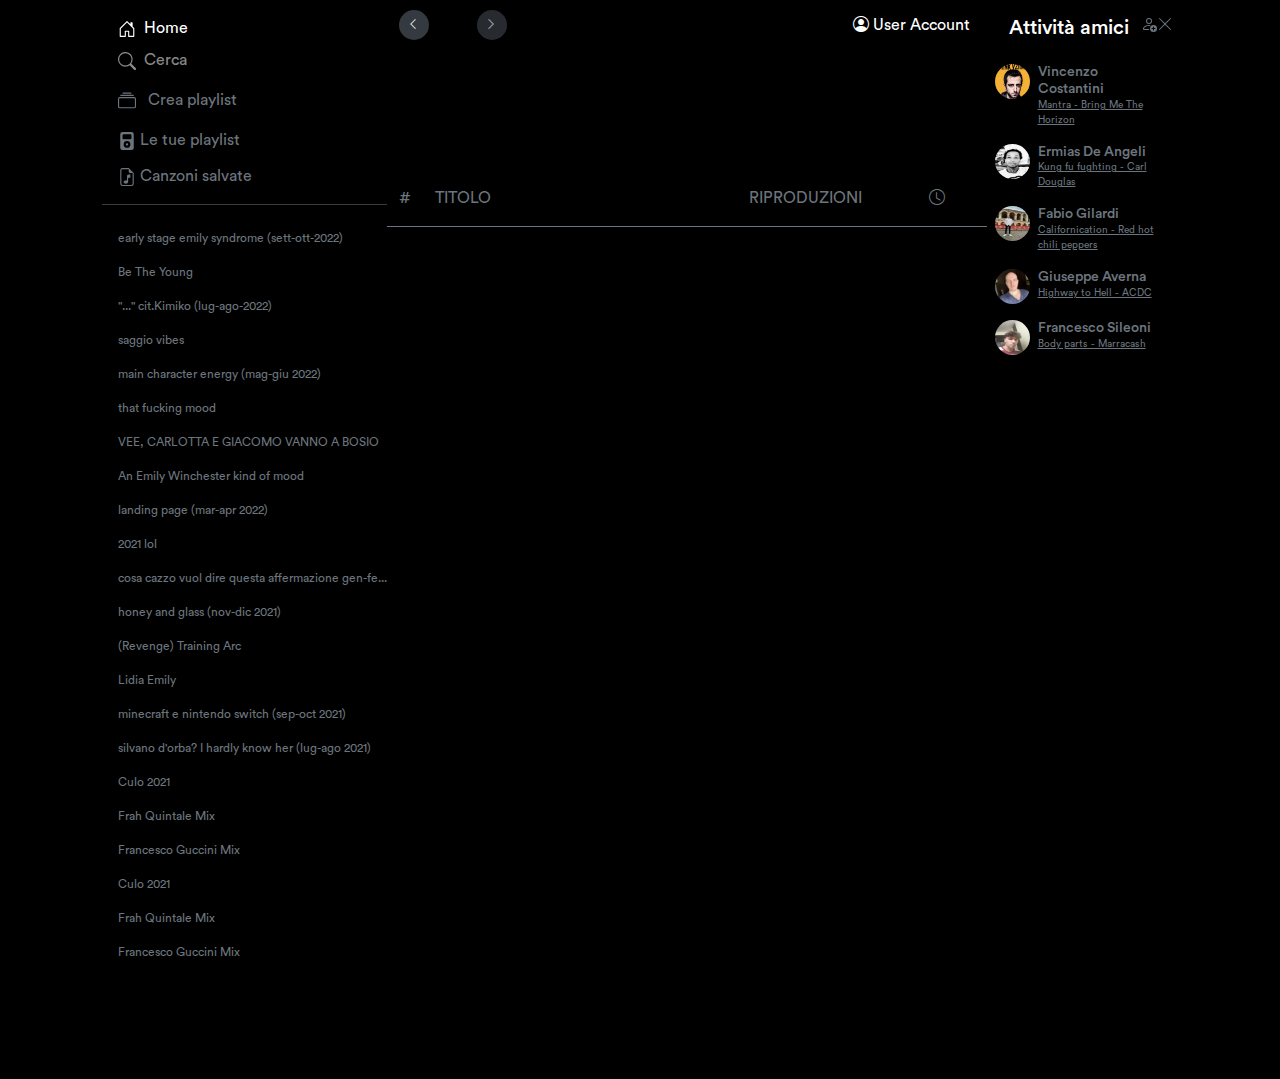
==== commit 332a779e: "aggiunta navbar ultimata in albub.html" ====
--- a/album.html
+++ b/album.html
@@ -76,9 +76,9 @@
     class="d-flex grow-1 w-100 bg-black justify-content-center"
     style="font-family: circular"
   >
-    <div class="barra-sinistra d-none d-lg-inline">
+    <div class="barra-sinistra d-none d-lg-inline bg-black">
       <nav
-        class="navbar navbar-expand-lg bg-body-tertiary py-0"
+        class="navbar navbar-expand-lg bg-body-tertiary py-0 mb-3"
         data-bs-theme="dark"
       >
         <div class="container-fluid bg-black px-0">
@@ -127,7 +127,7 @@
                   >Cerca</a
                 >
               </li>
-              <li class="nav-item">
+              <li class="nav-item py-2">
                 <svg
                   xmlns="http://www.w3.org/2000/svg"
                   width="18"
@@ -140,69 +140,51 @@
                     d="M2.5 3.5a.5.5 0 0 1 0-1h11a.5.5 0 0 1 0 1zm2-2a.5.5 0 0 1 0-1h7a.5.5 0 0 1 0 1zM0 13a1.5 1.5 0 0 0 1.5 1.5h13A1.5 1.5 0 0 0 16 13V6a1.5 1.5 0 0 0-1.5-1.5h-13A1.5 1.5 0 0 0 0 6zm1.5.5A.5.5 0 0 1 1 13V6a.5.5 0 0 1 .5-.5h13a.5.5 0 0 1 .5.5v7a.5.5 0 0 1-.5.5z"
                   />
                 </svg>
-                <span class="text-secondary">La tua libreria</span>
+                <span class="text-secondary">Crea playlist</span>
+              </li>
+              <li class="nav-item py-2">
+                <svg
+                  xmlns="http://www.w3.org/2000/svg"
+                  width="18"
+                  height="18"
+                  fill="currentColor"
+                  class="bi bi-music-player-fill text-secondary"
+                  viewBox="0 0 16 16"
+                >
+                  <path d="M8 12a1 1 0 1 0 0-2 1 1 0 0 0 0 2" />
+                  <path
+                    d="M4 0a2 2 0 0 0-2 2v12a2 2 0 0 0 2 2h8a2 2 0 0 0 2-2V2a2 2 0 0 0-2-2zm1 2h6a1 1 0 0 1 1 1v2.5a1 1 0 0 1-1 1H5a1 1 0 0 1-1-1V3a1 1 0 0 1 1-1m3 12a3 3 0 1 1 0-6 3 3 0 0 1 0 6"
+                  />
+                </svg>
+                <span class="text-secondary">Le tue playlist</span>
+              </li>
+              <li class="nav-item pt-1">
+                <svg
+                  xmlns="http://www.w3.org/2000/svg"
+                  width="18"
+                  height="18"
+                  fill="currentColor"
+                  class="bi bi-file-earmark-music text-secondary"
+                  viewBox="0 0 16 16"
+                >
+                  <path
+                    d="M11 6.64a1 1 0 0 0-1.243-.97l-1 .25A1 1 0 0 0 8 6.89v4.306A2.6 2.6 0 0 0 7 11c-.5 0-.974.134-1.338.377-.36.24-.662.628-.662 1.123s.301.883.662 1.123c.364.243.839.377 1.338.377s.974-.134 1.338-.377c.36-.24.662-.628.662-1.123V8.89l2-.5z"
+                  />
+                  <path
+                    d="M14 14V4.5L9.5 0H4a2 2 0 0 0-2 2v12a2 2 0 0 0 2 2h8a2 2 0 0 0 2-2M9.5 3A1.5 1.5 0 0 0 11 4.5h2V14a1 1 0 0 1-1 1H4a1 1 0 0 1-1-1V2a1 1 0 0 1 1-1h5.5z"
+                  />
+                </svg>
+                <span class="text-secondary">Canzoni salvate</span>
               </li>
             </ul>
           </div>
         </div>
       </nav>
+
       <div
-        class="ps-3 pt-5 border-bottom border-secondary border-opacity-50 bg-black text-secondary"
+        class="ps-3 bg-black text-secondary pt-4 border-top border-secondary border-opacity-50 bg-black text-secondary"
+        id="pbox"
       >
-        <p>
-          <svg
-            xmlns="http://www.w3.org/2000/svg"
-            width="18"
-            height="18"
-            fill="currentColor"
-            class="bi bi-plus-square me-2"
-            viewBox="0 0 16 16"
-          >
-            <path
-              d="M14 1a1 1 0 0 1 1 1v12a1 1 0 0 1-1 1H2a1 1 0 0 1-1-1V2a1 1 0 0 1 1-1zM2 0a2 2 0 0 0-2 2v12a2 2 0 0 0 2 2h12a2 2 0 0 0 2-2V2a2 2 0 0 0-2-2z"
-            />
-            <path
-              d="M8 4a.5.5 0 0 1 .5.5v3h3a.5.5 0 0 1 0 1h-3v3a.5.5 0 0 1-1 0v-3h-3a.5.5 0 0 1 0-1h3v-3A.5.5 0 0 1 8 4"
-            />
-          </svg>
-          <span>Crea playlist</span>
-        </p>
-        <p class="d-flex flex-nowrap">
-          <svg
-            xmlns="http://www.w3.org/2000/svg"
-            width="18"
-            height="18"
-            fill="currentColor"
-            class="bi bi-chat-square-heart me-2 mt-1"
-            viewBox="0 0 16 16"
-          >
-            <path
-              d="M14 1a1 1 0 0 1 1 1v8a1 1 0 0 1-1 1h-2.5a2 2 0 0 0-1.6.8L8 14.333 6.1 11.8a2 2 0 0 0-1.6-.8H2a1 1 0 0 1-1-1V2a1 1 0 0 1 1-1zM2 0a2 2 0 0 0-2 2v8a2 2 0 0 0 2 2h2.5a1 1 0 0 1 .8.4l1.9 2.533a1 1 0 0 0 1.6 0l1.9-2.533a1 1 0 0 1 .8-.4H14a2 2 0 0 0 2-2V2a2 2 0 0 0-2-2z"
-            />
-            <path
-              d="M8 3.993c1.664-1.711 5.825 1.283 0 5.132-5.825-3.85-1.664-6.843 0-5.132"
-            />
-          </svg>
-          <span>Brani che ti piacciono</span>
-        </p>
-        <p>
-          <svg
-            xmlns="http://www.w3.org/2000/svg"
-            width="18"
-            height="18"
-            fill="currentColor"
-            class="bi bi-bookmark me-2"
-            viewBox="0 0 16 16"
-          >
-            <path
-              d="M2 2a2 2 0 0 1 2-2h8a2 2 0 0 1 2 2v13.5a.5.5 0 0 1-.777.416L8 13.101l-5.223 2.815A.5.5 0 0 1 2 15.5zm2-1a1 1 0 0 0-1 1v12.566l4.723-2.482a.5.5 0 0 1 .554 0L13 14.566V2a1 1 0 0 0-1-1z"
-            />
-          </svg>
-          <span>I tuoi episodi</span>
-        </p>
-      </div>
-
-      <div class="ps-3 bg-black text-secondary" id="pbox">
         <p>early stage emily syndrome (sett-ott-2022)</p>
         <p>Be The Young</p>
         <p>"..." cit.Kimiko (lug-ago-2022)</p>
@@ -251,10 +233,7 @@
                 <i class="bi bi-chevron-right"></i>
               </button>
             </div>
-            <div
-              class="dropdown d-flex align-items-center gap-2"
-              id="dinamic-user"
-            >
+            <div class="d-flex align-items-center gap-2" id="dinamic-user">
               <button
                 class="btn btn-dark userButton text-white rounded-pill p-1 d-flex align-items-center gap-1"
                 type="button"
--- a/assets/css/index.css
+++ b/assets/css/index.css
@@ -25,6 +25,8 @@
     background: radial-gradient(circle at top right, #202020 25%, #050505 75%);
 
 }
+
+html {}
 
 .userBar {
     display: flex;
@@ -58,10 +60,19 @@
 
 .cardBuonasera {
     width: 47% !important;
+    min-height: 60px;
 }
 
-@media screen and (min-width: 576px) {
-    .cardBuonasera {
+.cardBuonasera img {
+    min-height: 60px;
+}
+
+@media screen and (min-width: 768px) {
+    .crdBuonasera {
+        width: 30% !important;
+    }
+
+    .cardAltro {
         width: 30% !important;
     }
 }
@@ -107,8 +118,8 @@
 
 #pbox p {
     font-size: 12px;
-   
-    
+
+
 }
 
 #pbox {
@@ -118,20 +129,22 @@
 
 #pbox::-webkit-scrollbar {
     width: 12px;
-    
-    
+
+
 }
+
 #pbox::-webkit-scrollbar-track {
     background-color: #000000;
     box-shadow: inset 0 0 5px rgb(0, 0, 0);
-    
+
 }
+
 #pbox::-webkit-scrollbar-thumb {
     background-color: #6c6c6c;
-    
-    
-    }
- 
+
+
+}
+
 
 
 .imgSearchBar {
